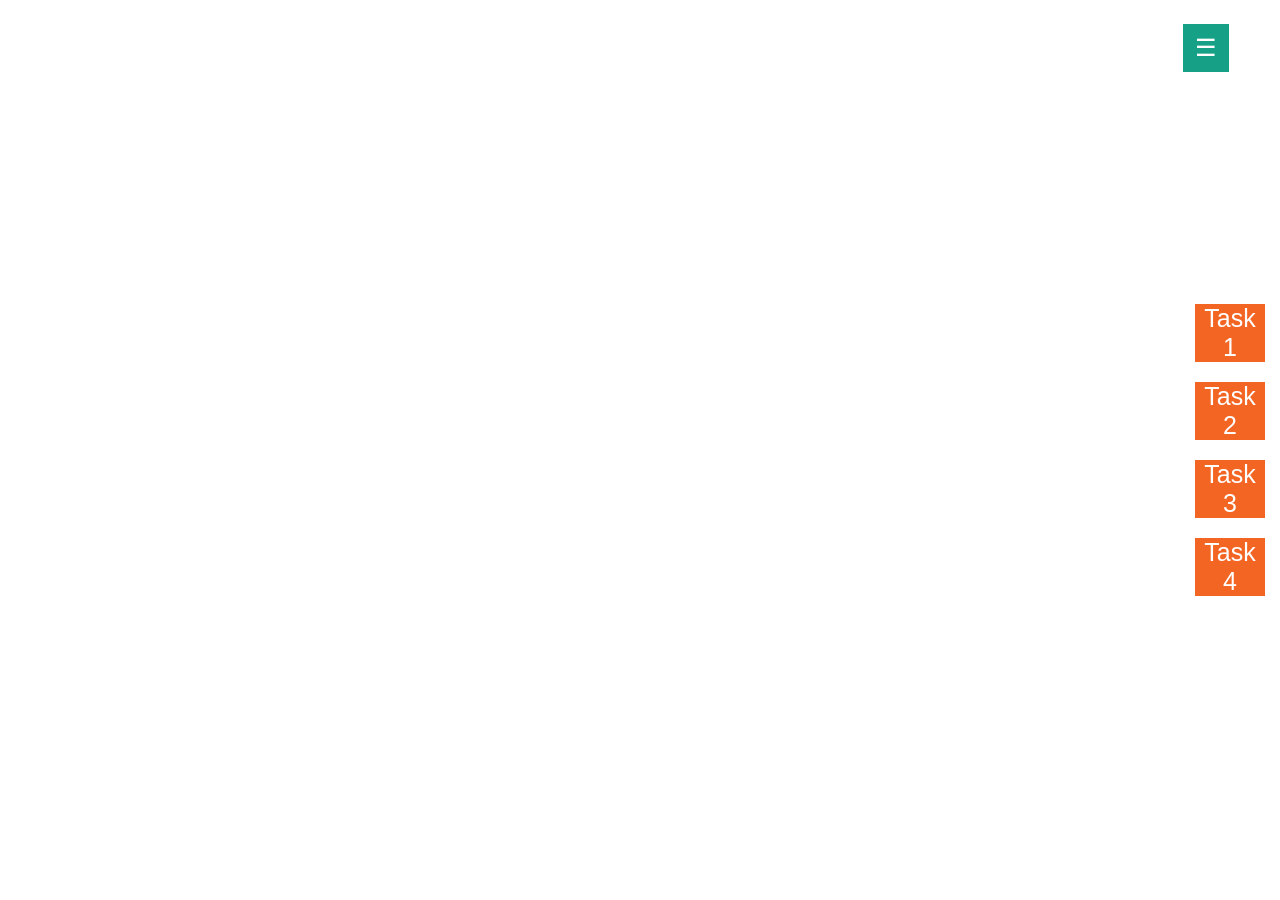
==== task1.html @ b971038e "task1 design task1 design" ====
<!DOCTYPE html>
<head>
    <meta charset="UTF-8">
    <meta name="viewport" content="width=device-width, initial-scale=1.0">
    <meta http-equiv="X-UA-Compatible" content="ie=edge">
    <title>Game</title>
    <link href="https://fonts.googleapis.com/css2?family=PT+Sans+Narrow:wght@400;700&display=swap" rel="stylesheet">
    <link rel="stylesheet" type="text/css" href="css/styles.css">
</head>
<body>
<input type="checkbox" id="nav-toggle" hidden>
<nav class="nav">
    <!--
Метка с именем `id` чекбокса в `for` атрибуте
Символ Unicode 'TRIGRAM FOR HEAVEN' (U+2630)
Пустой атрибут `onclick` используем для исправления бага в iOS < 6.0
См: http://timpietrusky.com/advanced-checkbox-hack
-->
    <label for="nav-toggle" class="nav-toggle" onclick></label>
    <!--
Здесь размещаете любую разметку,
если это меню, то скорее всего неупорядоченный список <ul>
-->
    <ul>
        <li>Головне меню</li>
        <li>Слова</li>
        <li>Завдання 1</li>
        <li>Завдання 2</li>
        <li>Завдання 3</li>
    </ul>
</nav>
<div class="buttonBlock">
    <button id="task1" class="btn">Task 1</button>
    <button id="task2" class="btn">Task 2</button>
    <button id="task3" class="btn">Task 3</button>
    <button id="task4" class="btn">Task 4</button>
</div>

<div id="container">
   <!--task1-->
   <!-- <img class="task1__img" src="img/1.jpg">
    <div class="task1__word">слово</div>
    <div class="task1__translation">переклад</div>-->


    <!---task2-->
     <!--<div class="task2__word">слово</div>

    <input type="radio" id="radio0" name="radio">
    <label class="task2__label" for="radio0"><img src="img/1.jpg" class="task2__img"></label>
    <input type="radio" id="radio1" name="radio">
    <label class="task2__label" for="radio1"><img src="img/2.jpg" class="task2__img"></label>
    <input type="radio" id="radio2" name="radio">
    <label class="task2__label" for="radio2"><img src="img/5.jpg" class="task2__img"></label>
    <input type="radio" id="radio3" name="radio">
    <label class="task2__label" for="radio3"><img src="img/4.jpg" class="task2__img"></label>
    <input type="radio" id="radio4" name="radio">
    <label class="task2__label" for="radio4"><img src="img/6.jpg" class="task2__img"></label>
    <input type="radio" id="radio5" name="radio">
    <label class="task2__label" for="radio5"><img src="img/3.jpg" class="task2__img"></label>
    <button class="btn btn--verify">Перевірити</button>-->


    <!---task3-->
    <!--<div class="task3__img"><img src="img/1.jpg" class="task2__img"></div>

   <input type="radio" id="radio0" name="radio">
   <label class="task3__label" for="radio0">слово1</label>
   <input type="radio" id="radio1" name="radio">
   <label class="task3__label" for="radio1">слово2</label>
   <input type="radio" id="radio2" name="radio">
   <label class="task3__label" for="radio2">слово3</label>
   <input type="radio" id="radio3" name="radio">
   <label class="task3__label" for="radio3">слово4</label>
   <input type="radio" id="radio4" name="radio">
   <label class="task3__label" for="radio4">слово5</label>
   <input type="radio" id="radio5" name="radio">
   <label class="task3__label" for="radio5">слово6</label>
   <button class="btn btn--verify">Перевірити</button>-->


    <!---task3-->
    <!--<div class="task4__img"><img src="img/1.jpg" class="task2__img"></div>
    <div class="task4__word">слово</div>
    <div class="task4__letters">
        <input type="radio" id="radio0" name="radio">
        <label class="task4__label" for="radio0">с</label>
        <input type="radio" id="radio1" name="radio">
        <label class="task4__label" for="radio1">л</label>
        <input type="radio" id="radio2" name="radio">
        <label class="task4__label" for="radio2">о</label>
        <input type="radio" id="radio3" name="radio">
        <label class="task4__label" for="radio3">в</label>
        <input type="radio" id="radio4" name="radio">
        <label class="task4__label" for="radio4">о</label>
        <input type="radio" id="radio5" name="radio">
        <label class="task4__label" for="radio5">с</label>
    </div>

    <button class="btn btn--verify">Перевірити</button>-->
</div>
<div id="message"></div>
<script src="js/data.js"></script>
<script src="js/main.js"></script>
<script src="js/task1.js"></script>
</body>
</html>
---- css/styles.css ----
*, *::after, *::before {margin: 0; padding: 0;box-sizing: inherit; outline: 0;}

html, body, #container  {width: 100%; height: 100%; min-height: 100%; }
html        {font-size: 62.5%;}
body        {background: #fff; box-sizing: border-box;font: 2rem/2.4rem 'Open Sans', sans-serif;color:#023048;}
img         {display: block; width: auto; height: 100%; margin:  0 auto}
ul          {list-style-type: none}
label img   {height: 100%; width: auto}


#container      {margin: 0 auto; padding: 5%; display: flex;align-items: center;justify-content: center; text-align: center; position: relative; max-width: 800px; flex-wrap: wrap; font-size: 8rem; line-height: 10rem;}
.buttonBlock    {position: absolute; z-index: 100; right: 0;  top: 50%; transform: translateY(-50%);width: 100px; padding: 5px }
.btn            {cursor: pointer; border: none; margin: 10px; font-size: 2.5rem; background: #f36523; color: #fff}
.btn:hover, .btn--active  {color: #fff}
.top            {z-index: 999;}
#message        {background: #566371; color: #fff; padding: 20px; width: 300px; min-height: 150px; position: absolute; display: none; right: 0; top: 0; transform: translate(-50%);}
.btn--verify    {width: 90%; height: 12%; margin: 1% auto 2% auto}


/*#container div  {width: 100%; border-radius: 10px; }*/
.task1          {width: 100%; height: 100%; overflow: hidden; background: #fff; position: absolute; left: 0; top: 0;}
.task1__img     {position: absolute; height: 60%; width: auto;  top: 2.5%; left: 50%; transform: translateX(-50%);}
.task1__word    {position: absolute; left: 0; top: 60%; width: 100%; font-weight: bold; text-align: center;}
.task1__word__translation   {position: absolute; left: 0; top: 5.5rem; width: 100%; font-size: 3.5rem; font-weight: normal;}


.task2__word    {width: 100%; height: 15%; margin: 3% 0 1% 0; }
.task2__label   {height: 30%; margin: 1%; opacity: 0.5; border: 3px solid #555; border-radius: 10px}
label           {display: block; cursor: pointer;}
input[type="radio"]{display: none}
#container input[type="radio"]:checked + label {opacity: 1}



.task3__img, .task4__img     {height: 40%}
.task3__label, .task4__label   {font-size: 3rem; border: 3px solid #fbaf1b; min-width: 25%; opacity: 0.5; height: 17%; margin: 1%; border-radius: 10px}



.task4__label    {opacity: 1; min-width: 40px}
.task4__letters     {display: flex; flex-wrap: nowrap; justify-content: center}


    /*-------------------------------TASK 1------------------------------------------------*/
#container ul   {position: relative; width: 100%; height: 100%; }
#container ul li{position: absolute; display: block; left: 0; top: 0; width: 100%; height: 100%; z-index: 1; background-color: ghostwhite;}
#container ul li img{width: 100%; max-width: 400px}
#container ul .top    {z-index: 10;}



/*------------------------------------------------   NAV   ---------------------------------------*/
.nav {width: 100%; height: 100%; position: fixed; top: 0; bottom: 0; margin: 0; right: -100%;padding: 0 10%;z-index: 99;
    -webkit-transition: right 0.3s; -moz-transition: right 0.3s; transition: right 0.3s; background: #16a085;}
.nav-toggle {position: absolute; right: 104%; top: 1em; padding: 0.5em; background: inherit; color: #fff;
             cursor: pointer; font-size: 1.2em; line-height: 1; z-index: 2001;
    -webkit-transition: color .25s ease-in-out; -moz-transition: color .25s ease-in-out;
    transition: color .25s ease-in-out;}
.nav-toggle:after {content: '\2630'; text-decoration: none;}
[id='nav-toggle'] {position: absolute; display: none;}
[id='nav-toggle']:checked ~ .nav > .nav-toggle {left: auto; right: 4%; top: 1.8rem; font-size: 2.8rem;}
[id='nav-toggle']:checked ~ .nav {right: 0; box-shadow:-4px 0px 20px 0px rgba(0,0,0, 0.5);overflow-y: auto;
    -moz-box-shadow:-4px 0px 20px 0px rgba(0,0,0, 0.5);  -webkit-box-shadow:-4px 0px 20px 0px rgba(0,0,0, 0.5);}
[id='nav-toggle']:checked ~ .nav > .nav-toggle:after {content: '\2715';}
/** * профиксим баг в Android <= 4.1.2 * см: http://timpietrusky.com/advanced-checkbox-hack */
body { -webkit-animation: bugfix infinite 1s;}
@-webkit-keyframes bugfix {to {padding: 0;}}
.nav > ul {display: block; margin: 80px 0 0 0; padding: 0; list-style: none;}
.nav > ul > li {line-height: 2.5; opacity: 0; -webkit-transform: translateX(50%); -moz-transform: translateX(50%);
    -ms-transform: translateX(50%); transform: translateX(50%); -webkit-transition: opacity .5s .1s,
-webkit-transform .5s .1s; -moz-transition: opacity .5s .1s, -moz-transform .5s .1s;  -ms-transition: opacity .5s .1s,
-ms-transform .5s .1s; transition: opacity .5s .1s, transform .5s .1s;}
[id='nav-toggle']:checked ~ .nav > ul > li { opacity: 1; -webkit-transform: translateX(0);-moz-transform: translateX(0);
    -ms-transform: translateX(0); transform: translateX(0);}
.nav > ul > li:nth-child(2) {-webkit-transition: opacity .5s .2s, -webkit-transform .5s .2s;
                            transition: opacity .5s .2s, transform .5s .2s;}
.nav > ul > li:nth-child(3) {-webkit-transition: opacity .5s .3s, -webkit-transform .5s .3s;
                            transition: opacity .5s .3s, transform .5s .3s;}
.nav > ul > li:nth-child(4) {-webkit-transition: opacity .5s .4s, -webkit-transform .5s .4s;
                            transition: opacity .5s .4s, transform .5s .4s;}
.nav > ul > li:nth-child(5) {-webkit-transition: opacity .5s .5s, -webkit-transform .5s .5s;
                            transition: opacity .5s .5s, transform .5s .5s;}
.nav > ul > li              {cursor: pointer; display: inline-block; position: relative; padding: 0; color: #dadada;
                            width: 100%; -webkit-transition: color .5s ease, padding .5s ease;
                            -moz-transition: color .5s ease, padding .5s ease;
                            transition: color .5s ease, padding .5s ease; font-size: 3.5rem}
.nav > ul > li:hover, .nav > ul > li:focus        {color: white; padding-left: 15px;}
.nav > ul > li:before       {content: ''; display: block; position: absolute; right: 0; bottom: 0; height: 1px;
                            width: 100%; -webkit-transition: width 0s ease; transition: width 0s ease;}
.nav > ul > li:after        {content: ''; display: block; position: absolute; left: 0; bottom: 0; height: 1px;
                            width: 100%; background: #3bc1a0; -webkit-transition: width .5s ease;
                            transition: width .5s ease;}
.nav > ul > li:hover:before {width: 0; background: #3bc1a0; -webkit-transition: width .5s ease;
                            transition: width 1s ease;}
.nav > ul > li:hover:after  {width: 0; background: transparent; -webkit-transition: width 0s ease;
                            transition: width 0.5s ease;}


.melt-enter-active { animation: 2s melt-enter; }
.melt-leave-active { animation: 2s melt-leave; }

@keyframes melt-enter {
    0% {
        clip-path: path('M0 -0.12C8.33 -8.46 16.67 -12.62 25 -12.62C37.5 -12.62 35.91 0.15 50 -0.12C64.09 -0.4 62.5 -34.5 75 -34.5C87.5 -34.5 87.17 -4.45 100 -0.12C112.83 4.2 112.71 -17.95 125 -18.28C137.29 -18.62 137.76 1.54 150.48 -0.12C163.19 -1.79 162.16 -25.12 174.54 -25.12C182.79 -25.12 191.28 -16.79 200 -0.12L200 -34.37L0 -34.37L0 -0.12Z');
    }
    100% {
        clip-path: path('M0 199.88C8.33 270.71 16.67 306.13 25 306.13C37.5 306.13 35.91 231.4 50 231.13C64.09 230.85 62.5 284.25 75 284.25C87.5 284.25 87.17 208.05 100 212.38C112.83 216.7 112.71 300.8 125 300.47C137.29 300.13 137.76 239.04 150.48 237.38C163.19 235.71 162.16 293.63 174.54 293.63C182.79 293.63 191.28 262.38 200 199.88L200 0.13L0 0.13L0 199.88Z');
    }
}

@keyframes melt-leave {
    0% {
        clip-path: path('M0 0C8.33 -8.33 16.67 -12.5 25 -12.5C37.5 -12.5 36.57 -0.27 50 0C63.43 0.27 62.5 -34.37 75 -34.37C87.5 -34.37 87.5 -4.01 100 0C112.5 4.01 112.38 -18.34 125 -18.34C137.62 -18.34 138.09 1.66 150.48 0C162.86 -1.66 162.16 -25 174.54 -25C182.79 -25 191.28 -16.67 200 0L200 200L0 200L0 0Z');
    }
    100% {
        clip-path: path('M0 200C8.33 270.83 16.67 306.25 25 306.25C37.5 306.25 36.57 230.98 50 231.25C63.43 231.52 62.5 284.38 75 284.38C87.5 284.38 87.5 208.49 100 212.5C112.5 216.51 112.38 300.41 125 300.41C137.62 300.41 138.09 239.16 150.48 237.5C162.86 235.84 162.16 293.75 174.54 293.75C182.79 293.75 191.28 262.5 200 200L200 200L0 200L0 200Z');
    }
}
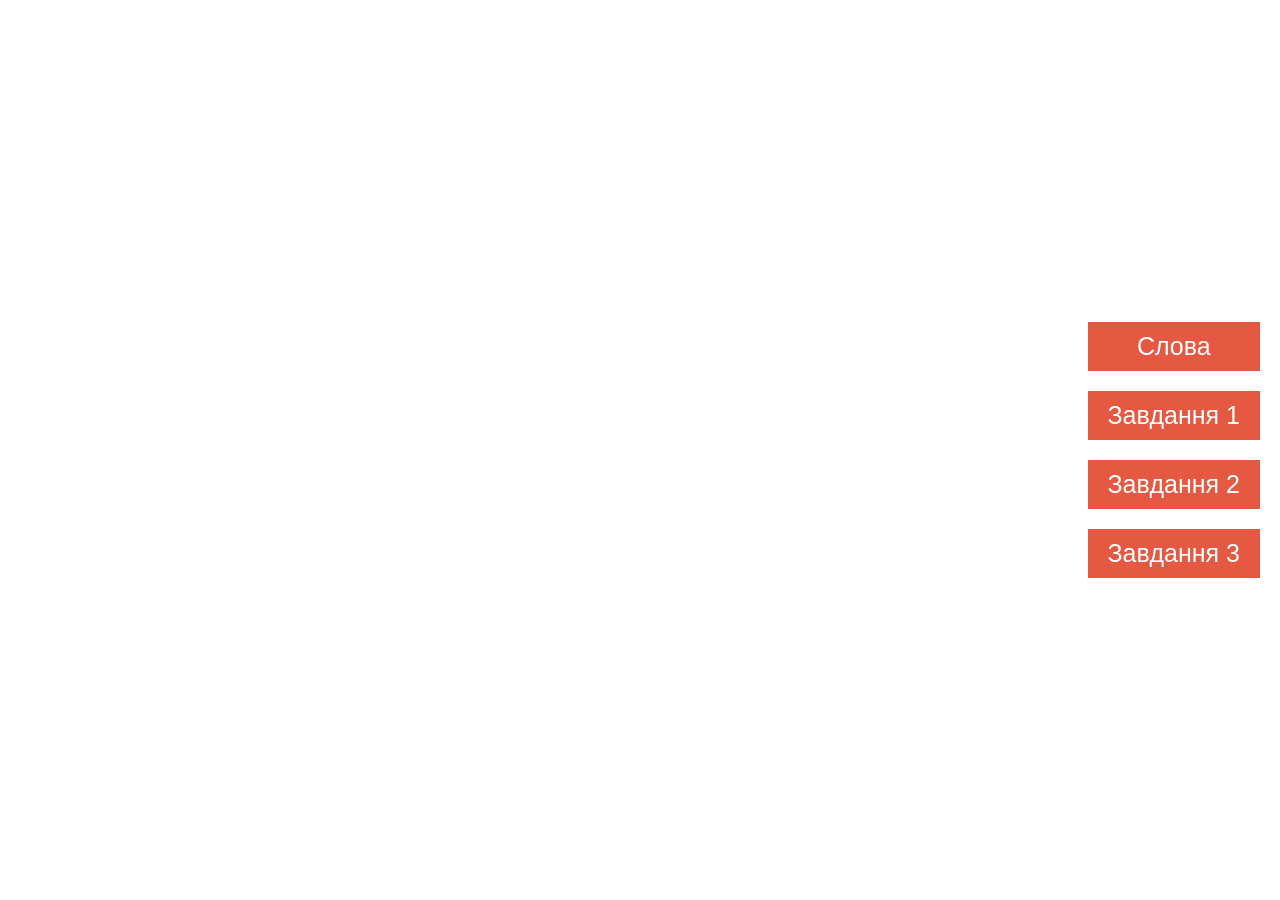
==== commit aef4fb85: "all tasks together 1, 2 works all tasks together 1, 2 works" ====
--- a/task1.html
+++ b/task1.html
@@ -10,98 +10,22 @@
 <body>
 <input type="checkbox" id="nav-toggle" hidden>
 <nav class="nav">
-    <!--
-Метка с именем `id` чекбокса в `for` атрибуте
-Символ Unicode 'TRIGRAM FOR HEAVEN' (U+2630)
-Пустой атрибут `onclick` используем для исправления бага в iOS < 6.0
-См: http://timpietrusky.com/advanced-checkbox-hack
--->
     <label for="nav-toggle" class="nav-toggle" onclick></label>
-    <!--
-Здесь размещаете любую разметку,
-если это меню, то скорее всего неупорядоченный список <ul>
--->
-    <ul>
-        <li>Головне меню</li>
-        <li>Слова</li>
-        <li>Завдання 1</li>
-        <li>Завдання 2</li>
-        <li>Завдання 3</li>
+    <ul class="buttonBlock">
+        <!-- <li id="btn&#45;&#45;task1" class="btn">Головне меню</li>-->
+        <li><button id="btn--task1" class="btn">Слова</button></li>
+        <li><button id="btn--task2" class="btn">Завдання 1</button></li>
+        <li><button id="btn--task3" class="btn">Завдання 2</button></li>
+        <li><button id="btn--task4" class="btn">Завдання 3</button></li>
     </ul>
 </nav>
-<div class="buttonBlock">
-    <button id="task1" class="btn">Task 1</button>
-    <button id="task2" class="btn">Task 2</button>
-    <button id="task3" class="btn">Task 3</button>
-    <button id="task4" class="btn">Task 4</button>
-</div>
-
-<div id="container">
-   <!--task1-->
-   <!-- <img class="task1__img" src="img/1.jpg">
-    <div class="task1__word">слово</div>
-    <div class="task1__translation">переклад</div>-->
-
-
-    <!---task2-->
-     <!--<div class="task2__word">слово</div>
-
-    <input type="radio" id="radio0" name="radio">
-    <label class="task2__label" for="radio0"><img src="img/1.jpg" class="task2__img"></label>
-    <input type="radio" id="radio1" name="radio">
-    <label class="task2__label" for="radio1"><img src="img/2.jpg" class="task2__img"></label>
-    <input type="radio" id="radio2" name="radio">
-    <label class="task2__label" for="radio2"><img src="img/5.jpg" class="task2__img"></label>
-    <input type="radio" id="radio3" name="radio">
-    <label class="task2__label" for="radio3"><img src="img/4.jpg" class="task2__img"></label>
-    <input type="radio" id="radio4" name="radio">
-    <label class="task2__label" for="radio4"><img src="img/6.jpg" class="task2__img"></label>
-    <input type="radio" id="radio5" name="radio">
-    <label class="task2__label" for="radio5"><img src="img/3.jpg" class="task2__img"></label>
-    <button class="btn btn--verify">Перевірити</button>-->
-
-
-    <!---task3-->
-    <!--<div class="task3__img"><img src="img/1.jpg" class="task2__img"></div>
-
-   <input type="radio" id="radio0" name="radio">
-   <label class="task3__label" for="radio0">слово1</label>
-   <input type="radio" id="radio1" name="radio">
-   <label class="task3__label" for="radio1">слово2</label>
-   <input type="radio" id="radio2" name="radio">
-   <label class="task3__label" for="radio2">слово3</label>
-   <input type="radio" id="radio3" name="radio">
-   <label class="task3__label" for="radio3">слово4</label>
-   <input type="radio" id="radio4" name="radio">
-   <label class="task3__label" for="radio4">слово5</label>
-   <input type="radio" id="radio5" name="radio">
-   <label class="task3__label" for="radio5">слово6</label>
-   <button class="btn btn--verify">Перевірити</button>-->
-
-
-    <!---task3-->
-    <!--<div class="task4__img"><img src="img/1.jpg" class="task2__img"></div>
-    <div class="task4__word">слово</div>
-    <div class="task4__letters">
-        <input type="radio" id="radio0" name="radio">
-        <label class="task4__label" for="radio0">с</label>
-        <input type="radio" id="radio1" name="radio">
-        <label class="task4__label" for="radio1">л</label>
-        <input type="radio" id="radio2" name="radio">
-        <label class="task4__label" for="radio2">о</label>
-        <input type="radio" id="radio3" name="radio">
-        <label class="task4__label" for="radio3">в</label>
-        <input type="radio" id="radio4" name="radio">
-        <label class="task4__label" for="radio4">о</label>
-        <input type="radio" id="radio5" name="radio">
-        <label class="task4__label" for="radio5">с</label>
-    </div>
-
-    <button class="btn btn--verify">Перевірити</button>-->
-</div>
 <div id="message"></div>
+<div id="container"></div>
 <script src="js/data.js"></script>
 <script src="js/main.js"></script>
 <script src="js/task1.js"></script>
+<script src="js/task2.js"></script>
+<!--<script src="js/task3.js"></script>
+<script src="js/task4.js"></script>-->
 </body>
 </html>
--- a/css/styles.css
+++ b/css/styles.css
@@ -1,42 +1,49 @@
 *, *::after, *::before {margin: 0; padding: 0;box-sizing: inherit; outline: 0;}
 
-html, body, #container  {width: 100%; height: 100%; min-height: 100%; }
+html, body, #container  {width: 100%; height: 100%; min-height: 100%;}
 html        {font-size: 62.5%;}
-body        {background: #fff; box-sizing: border-box;font: 2rem/2.4rem 'Open Sans', sans-serif;color:#023048;}
+body        {background: #fff; box-sizing: border-box;font: 2rem/2.4rem 'Open Sans', sans-serif;color:#000;}
 img         {display: block; width: auto; height: 100%; margin:  0 auto}
 ul          {list-style-type: none}
-label img   {height: 100%; width: auto}
+label       {display: block; cursor: pointer;}
+label img   {height: 100%; width: auto;}
+input[type="radio"]{display: none}
+#container input[type="radio"]:checked + label {opacity: 1}
 
 
-#container      {margin: 0 auto; padding: 5%; display: flex;align-items: center;justify-content: center; text-align: center; position: relative; max-width: 800px; flex-wrap: wrap; font-size: 8rem; line-height: 10rem;}
-.buttonBlock    {position: absolute; z-index: 100; right: 0;  top: 50%; transform: translateY(-50%);width: 100px; padding: 5px }
-.btn            {cursor: pointer; border: none; margin: 10px; font-size: 2.5rem; background: #f36523; color: #fff}
-.btn:hover, .btn--active  {color: #fff}
-.top            {z-index: 999;}
-#message        {background: #566371; color: #fff; padding: 20px; width: 300px; min-height: 150px; position: absolute; display: none; right: 0; top: 0; transform: translate(-50%);}
-.btn--verify    {width: 90%; height: 12%; margin: 1% auto 2% auto}
+#container      {margin: 0 auto; padding: 5%;text-align: center; position: relative; max-width: 800px; flex-wrap: wrap; font-size: 7rem; line-height: 8rem;}
+.buttonBlock    {position: absolute; z-index: 100; right: 0; top: 50%; transform: translateY(-50%); padding-right: 3rem }
+.buttonBlock .btn     {width: 100%}
+.btn            {cursor: pointer; border: none; padding: 1rem; margin: 1rem; font-size: 2.5rem; background: #e55842; color: #fff}
+.btn:hover, .btn--active  {color: #fff; background: #16a085}
+.top            {display: block !important; z-index: 50;}
+#message        {width: 100%; height: 100%; position: absolute; display: none; right: 0; top: 0; text-align: center; background: #e55842}
+#message img    {max-width: 100%; height: auto; }
+.btn--verify    {width: 90%; height: 5rem; margin: 1.5rem auto 1.5rem auto}
+#container  #task4 .disabled       {display: none; cursor: default; opacity: 0.5;}
 
 
-/*#container div  {width: 100%; border-radius: 10px; }*/
 .task1          {width: 100%; height: 100%; overflow: hidden; background: #fff; position: absolute; left: 0; top: 0;}
 .task1__img     {position: absolute; height: 60%; width: auto;  top: 2.5%; left: 50%; transform: translateX(-50%);}
 .task1__word    {position: absolute; left: 0; top: 60%; width: 100%; font-weight: bold; text-align: center;}
 .task1__word__translation   {position: absolute; left: 0; top: 5.5rem; width: 100%; font-size: 3.5rem; font-weight: normal;}
 
 
-.task2__word    {width: 100%; height: 15%; margin: 3% 0 1% 0; }
-.task2__label   {height: 30%; margin: 1%; opacity: 0.5; border: 3px solid #555; border-radius: 10px}
-label           {display: block; cursor: pointer;}
-input[type="radio"]{display: none}
-#container input[type="radio"]:checked + label {opacity: 1}
+
+.task2          {width: 100%; height: 100%;display: flex; flex-wrap: wrap; align-items: center;justify-content: center;}
+#task2__radioBlock{height: 68%; margin-bottom: 2%; display: flex; flex-wrap: wrap; justify-content: center}
+.task2__word    {width: 100%; height: 7rem; margin: -3% 0 1% 0;}
+.task2__label   {display: block; max-height: 48%; max-width:31%;margin: 1%; opacity: 0.5; border: 2px solid #e55842; overflow: hidden; border-radius: 10px}
+.task2__label img  {width: 100%; height: auto; max-height: 100%;}
 
 
 
+#task3__radioBlock {height: 68%; margin-bottom: 2%; display: flex; flex-wrap: wrap; justify-content: center}
 .task3__img, .task4__img     {height: 40%}
-.task3__label, .task4__label   {font-size: 3rem; border: 3px solid #fbaf1b; min-width: 25%; opacity: 0.5; height: 17%; margin: 1%; border-radius: 10px}
+.task3__label, .task4__label   {font-size: 3rem; line-height: 4rem; border: 3px solid   #e55842; width: 30%; opacity: 0.5; height: 17%; margin: 1%; border-radius: 10px;}
 
 
-
+#task4__userWord   {width: 100%; height: 10rem; border: none; outline: none; font-size: 7rem; line-height: 8rem; text-align: center}
 .task4__label    {opacity: 1; min-width: 40px}
 .task4__letters     {display: flex; flex-wrap: nowrap; justify-content: center}
 
@@ -50,10 +57,12 @@
 
 
 /*------------------------------------------------   NAV   ---------------------------------------*/
+
+@media only screen and (max-width: 1000px) {
 .nav {width: 100%; height: 100%; position: fixed; top: 0; bottom: 0; margin: 0; right: -100%;padding: 0 10%;z-index: 99;
     -webkit-transition: right 0.3s; -moz-transition: right 0.3s; transition: right 0.3s; background: #16a085;}
 .nav-toggle {position: absolute; right: 104%; top: 1em; padding: 0.5em; background: inherit; color: #fff;
-             cursor: pointer; font-size: 1.2em; line-height: 1; z-index: 2001;
+             cursor: pointer; font-size: 1.2em; line-height: 1; z-index:99;
     -webkit-transition: color .25s ease-in-out; -moz-transition: color .25s ease-in-out;
     transition: color .25s ease-in-out;}
 .nav-toggle:after {content: '\2630'; text-decoration: none;}
@@ -65,11 +74,11 @@
 /** * профиксим баг в Android <= 4.1.2 * см: http://timpietrusky.com/advanced-checkbox-hack */
 body { -webkit-animation: bugfix infinite 1s;}
 @-webkit-keyframes bugfix {to {padding: 0;}}
-.nav > ul {display: block; margin: 80px 0 0 0; padding: 0; list-style: none;}
-.nav > ul > li {line-height: 2.5; opacity: 0; -webkit-transform: translateX(50%); -moz-transform: translateX(50%);
+.nav > .buttonBlock {display: block; margin: 0; padding: 0; list-style: none; width: 100%}
+.nav > .buttonBlock > li {line-height: 2.5; opacity: 0; -webkit-transform: translateX(50%); -moz-transform: translateX(50%);
     -ms-transform: translateX(50%); transform: translateX(50%); -webkit-transition: opacity .5s .1s,
 -webkit-transform .5s .1s; -moz-transition: opacity .5s .1s, -moz-transform .5s .1s;  -ms-transition: opacity .5s .1s,
--ms-transform .5s .1s; transition: opacity .5s .1s, transform .5s .1s;}
+-ms-transform .5s .1s; transition: opacity .5s .1s, transform .5s .1s; width: 90%; padding: 0 1rem 0 1rem; margin: 0 5% 0 5%}
 [id='nav-toggle']:checked ~ .nav > ul > li { opacity: 1; -webkit-transform: translateX(0);-moz-transform: translateX(0);
     -ms-transform: translateX(0); transform: translateX(0);}
 .nav > ul > li:nth-child(2) {-webkit-transition: opacity .5s .2s, -webkit-transform .5s .2s;
@@ -94,25 +103,6 @@
                             transition: width 1s ease;}
 .nav > ul > li:hover:after  {width: 0; background: transparent; -webkit-transition: width 0s ease;
                             transition: width 0.5s ease;}
+.buttonBlock .btn            {position: static; margin: 0;  background: none; font-size: 3.5rem }}
 
 
-.melt-enter-active { animation: 2s melt-enter; }
-.melt-leave-active { animation: 2s melt-leave; }
-
-@keyframes melt-enter {
-    0% {
-        clip-path: path('M0 -0.12C8.33 -8.46 16.67 -12.62 25 -12.62C37.5 -12.62 35.91 0.15 50 -0.12C64.09 -0.4 62.5 -34.5 75 -34.5C87.5 -34.5 87.17 -4.45 100 -0.12C112.83 4.2 112.71 -17.95 125 -18.28C137.29 -18.62 137.76 1.54 150.48 -0.12C163.19 -1.79 162.16 -25.12 174.54 -25.12C182.79 -25.12 191.28 -16.79 200 -0.12L200 -34.37L0 -34.37L0 -0.12Z');
-    }
-    100% {
-        clip-path: path('M0 199.88C8.33 270.71 16.67 306.13 25 306.13C37.5 306.13 35.91 231.4 50 231.13C64.09 230.85 62.5 284.25 75 284.25C87.5 284.25 87.17 208.05 100 212.38C112.83 216.7 112.71 300.8 125 300.47C137.29 300.13 137.76 239.04 150.48 237.38C163.19 235.71 162.16 293.63 174.54 293.63C182.79 293.63 191.28 262.38 200 199.88L200 0.13L0 0.13L0 199.88Z');
-    }
-}
-
-@keyframes melt-leave {
-    0% {
-        clip-path: path('M0 0C8.33 -8.33 16.67 -12.5 25 -12.5C37.5 -12.5 36.57 -0.27 50 0C63.43 0.27 62.5 -34.37 75 -34.37C87.5 -34.37 87.5 -4.01 100 0C112.5 4.01 112.38 -18.34 125 -18.34C137.62 -18.34 138.09 1.66 150.48 0C162.86 -1.66 162.16 -25 174.54 -25C182.79 -25 191.28 -16.67 200 0L200 200L0 200L0 0Z');
-    }
-    100% {
-        clip-path: path('M0 200C8.33 270.83 16.67 306.25 25 306.25C37.5 306.25 36.57 230.98 50 231.25C63.43 231.52 62.5 284.38 75 284.38C87.5 284.38 87.5 208.49 100 212.5C112.5 216.51 112.38 300.41 125 300.41C137.62 300.41 138.09 239.16 150.48 237.5C162.86 235.84 162.16 293.75 174.54 293.75C182.79 293.75 191.28 262.5 200 200L200 200L0 200L0 200Z');
-    }
-}
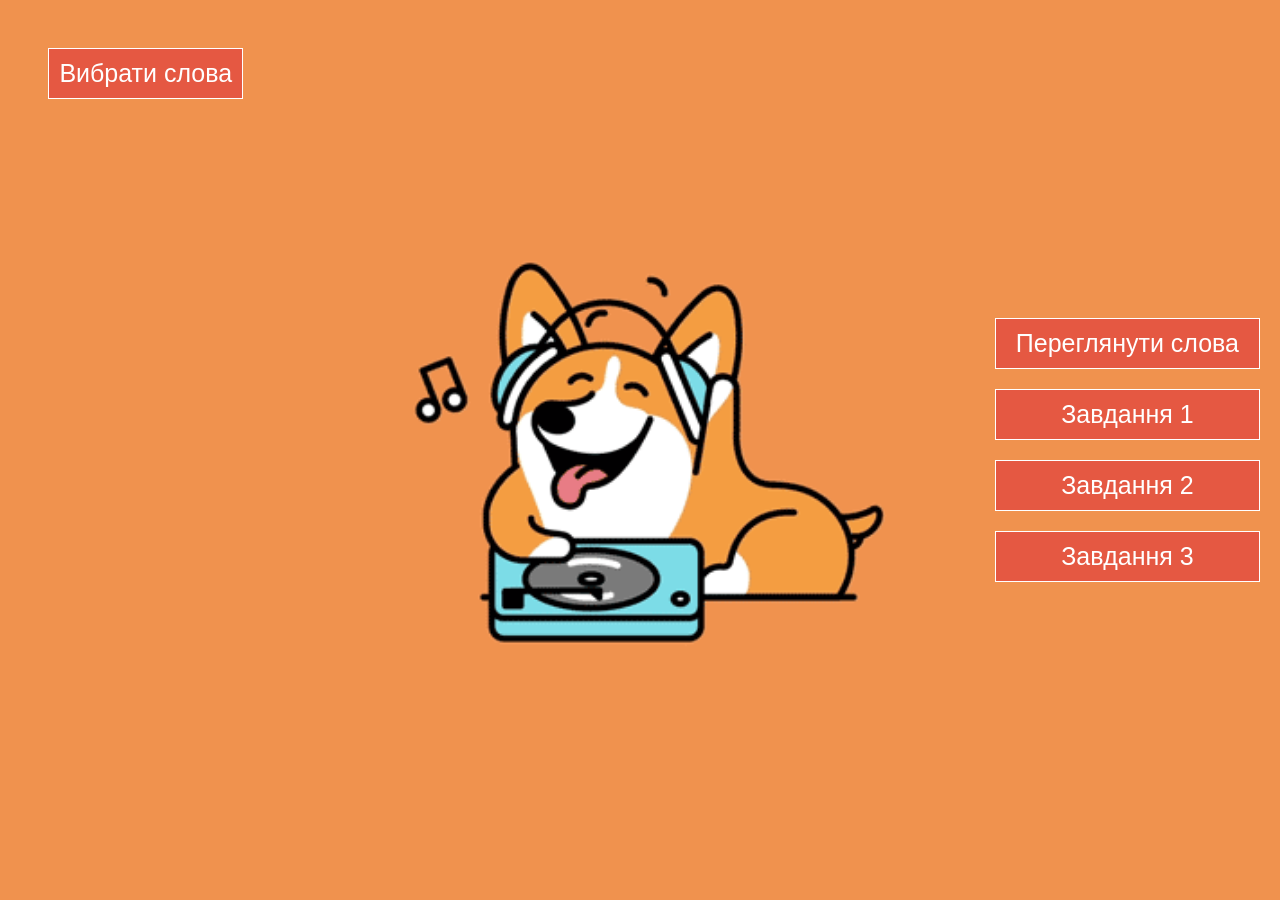
==== commit 01536d4c: "+1message +1message" ====
--- a/task1.html
+++ b/task1.html
@@ -12,8 +12,7 @@
 <nav class="nav">
     <label for="nav-toggle" class="nav-toggle" onclick></label>
     <ul class="buttonBlock">
-        <!-- <li id="btn&#45;&#45;task1" class="btn">Головне меню</li>-->
-        <li><button id="btn--task1" class="btn">Слова</button></li>
+        <li><button id="btn--task1" class="btn">Переглянути слова</button></li>
         <li><button id="btn--task2" class="btn">Завдання 1</button></li>
         <li><button id="btn--task3" class="btn">Завдання 2</button></li>
         <li><button id="btn--task4" class="btn">Завдання 3</button></li>
@@ -25,7 +24,7 @@
 <script src="js/main.js"></script>
 <script src="js/task1.js"></script>
 <script src="js/task2.js"></script>
-<!--<script src="js/task3.js"></script>
-<script src="js/task4.js"></script>-->
+<script src="js/task3.js"></script>
+<script src="js/task4.js"></script>
 </body>
 </html>
--- a/css/styles.css
+++ b/css/styles.css
@@ -8,19 +8,28 @@
 label       {display: block; cursor: pointer;}
 label img   {height: 100%; width: auto;}
 input[type="radio"]{display: none}
-#container input[type="radio"]:checked + label {opacity: 1}
+#container input[type="radio"]:checked + label {opacity: 1; border: 3px solid #e55842;}
 
 
 #container      {margin: 0 auto; padding: 5%;text-align: center; position: relative; max-width: 800px; flex-wrap: wrap; font-size: 7rem; line-height: 8rem;}
 .buttonBlock    {position: absolute; z-index: 100; right: 0; top: 50%; transform: translateY(-50%); padding-right: 3rem }
 .buttonBlock .btn     {width: 100%}
-.btn            {cursor: pointer; border: none; padding: 1rem; margin: 1rem; font-size: 2.5rem; background: #e55842; color: #fff}
-.btn:hover, .btn--active  {color: #fff; background: #16a085}
-.top            {display: block !important; z-index: 50;}
-#message        {width: 100%; height: 100%; position: absolute; display: none; right: 0; top: 0; text-align: center; background: #e55842}
+.btn            {cursor: pointer; border: 1px solid #fff; padding: 1rem; margin: 1rem; font-size: 2.5rem; background: #e55842; color: #fff}
+.btn:hover, .btn--active  {color: #fff; background: #16a085; -webkit-transition: background-color .5s ease; transition: background-color .5s ease;}
+.top            {display: block !important; z-index: 50 !important;}
+#message        {width: 100%; height: 100%; padding: 3%; color: #fff; display: none; z-index: -1; line-height: 4.2rem;
+                 font-size: 4rem; position: absolute; right: 0; top: 0;
+                 background: #e55842  url('../img/emotion/glad.gif') no-repeat 50% 50%; background-size: cover;}
+#message div    {position: absolute; bottom: 2rem; width: 90%; left: 5%; text-align: center}
 #message img    {max-width: 100%; height: auto; }
 .btn--verify    {width: 90%; height: 5rem; margin: 1.5rem auto 1.5rem auto}
 #container  #task4 .disabled       {display: none; cursor: default; opacity: 0.5;}
+.task2__label, .task3__label, .task4__label {display: block; width:31%; max-height: 48%; ;margin: 1%; opacity: 0.5;
+                overflow: hidden; border: 3px solid #ccc; border-radius: 10px}
+.task2__label:hover, .task3__label:hover, .task4__label:hover   { transition: .5s; -webkit-transform: scale(1.08);
+                -ms-ransform: scale(1.08); transform: scale(1.08);}
+
+
 
 
 .task1          {width: 100%; height: 100%; overflow: hidden; background: #fff; position: absolute; left: 0; top: 0;}
@@ -33,18 +42,17 @@
 .task2          {width: 100%; height: 100%;display: flex; flex-wrap: wrap; align-items: center;justify-content: center;}
 #task2__radioBlock{height: 68%; margin-bottom: 2%; display: flex; flex-wrap: wrap; justify-content: center}
 .task2__word    {width: 100%; height: 7rem; margin: -3% 0 1% 0;}
-.task2__label   {display: block; max-height: 48%; max-width:31%;margin: 1%; opacity: 0.5; border: 2px solid #e55842; overflow: hidden; border-radius: 10px}
-.task2__label img  {width: 100%; height: auto; max-height: 100%;}
+.task2__label img  {width: 100%; height: auto; max-height: 100%; transition: height 0.8s, opacity 1s ease;}
 
 
 
 #task3__radioBlock {height: 68%; margin-bottom: 2%; display: flex; flex-wrap: wrap; justify-content: center}
 .task3__img, .task4__img     {height: 40%}
-.task3__label, .task4__label   {font-size: 3rem; line-height: 4rem; border: 3px solid   #e55842; width: 30%; opacity: 0.5; height: 17%; margin: 1%; border-radius: 10px;}
+.task3__label, .task4__label   {font-size: 3rem; line-height: 4rem; height: 17%; padding: 5px 10px 5px 10px}
 
 
-#task4__userWord   {width: 100%; height: 10rem; border: none; outline: none; font-size: 7rem; line-height: 8rem; text-align: center}
-.task4__label    {opacity: 1; min-width: 40px}
+#task4__userWord    {width: 100%; height: 10rem; border: none; outline: none; font-size: 7rem; line-height: 8rem; text-align: center}
+.task4__label       {opacity: 1; min-width: 40px}
 .task4__letters     {display: flex; flex-wrap: nowrap; justify-content: center}
 
 
@@ -58,7 +66,7 @@
 
 /*------------------------------------------------   NAV   ---------------------------------------*/
 
-@media only screen and (max-width: 1000px) {
+@media only screen and (max-width: 1000px) {.btn{border: none}
 .nav {width: 100%; height: 100%; position: fixed; top: 0; bottom: 0; margin: 0; right: -100%;padding: 0 10%;z-index: 99;
     -webkit-transition: right 0.3s; -moz-transition: right 0.3s; transition: right 0.3s; background: #16a085;}
 .nav-toggle {position: absolute; right: 104%; top: 1em; padding: 0.5em; background: inherit; color: #fff;
@@ -106,3 +114,43 @@
 .buttonBlock .btn            {position: static; margin: 0;  background: none; font-size: 3.5rem }}
 
 
+.circle {
+    -webkit-animation: open 4s infinite;
+    animation: open 4s infinite;
+}
+
+@-webkit-keyframes open {
+    0% {
+        border-radius: 100%;
+        -webkit-transform: scale(0.5, 0.5);
+        transform: scale(0.5, 0.5)
+    }
+    20% {
+        border-radius: 0;
+        -webkit-transform: scale(1.0, 1.0);
+        transform: scale(1.0, 1.0);
+    }
+    100% {
+        -webkit-transform: scale(1.0, 1.0);
+        transform: scale(1.0, 1.0);
+    }
+
+}
+
+@keyframes open {
+    0% {
+        border-radius: 100%;
+        -webkit-transform: scale(0.5, 0.5);
+        transform: scale(0.5, 0.5)
+    }
+    10% {
+        border-radius: 0;
+        -webkit-transform: scale(1.0, 1.0);
+        transform: scale(1.0, 1.0);
+    }
+    100% {
+        -webkit-transform: scale(1.0, 1.0);
+        transform: scale(1.0, 1.0);
+    }
+
+}
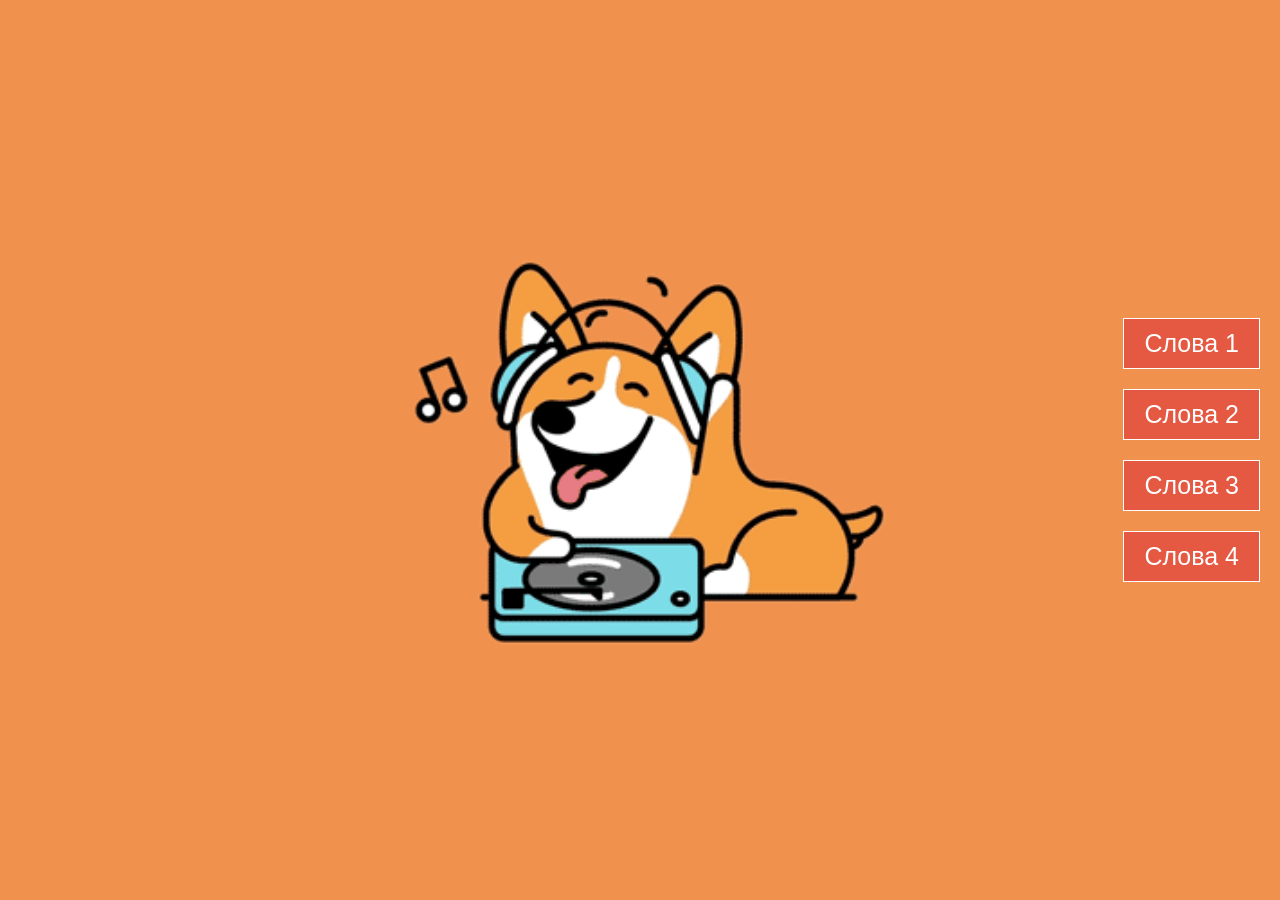
==== commit 99595a09: "wordlist choise wordlist choise" ====
--- a/task1.html
+++ b/task1.html
@@ -8,10 +8,22 @@
     <link rel="stylesheet" type="text/css" href="css/styles.css">
 </head>
 <body>
+<input type="checkbox" id="wordlist-toggle" hidden>
+<nav class="nav">
+    <label for="wordlist-toggle" class="wordlist-toggle" onclick></label>
+    <ul class="buttonBlock">
+        <li><button id="btn--wordlist1" class="btn">Cлова 1</button></li>
+        <li><button id="btn--wordlist2" class="btn">Cлова 2</button></li>
+        <li><button id="btn--wordlist3" class="btn">Cлова 3</button></li>
+        <li><button id="btn--wordlist4" class="btn">Cлова 4</button></li>
+    </ul>
+</nav>
+
 <input type="checkbox" id="nav-toggle" hidden>
-<nav class="nav">
+<nav id="taskButBlock" class="nav hide">
     <label for="nav-toggle" class="nav-toggle" onclick></label>
     <ul class="buttonBlock">
+        <li><button class="btn">Головна</button></li>
         <li><button id="btn--task1" class="btn">Переглянути слова</button></li>
         <li><button id="btn--task2" class="btn">Завдання 1</button></li>
         <li><button id="btn--task3" class="btn">Завдання 2</button></li>
--- a/css/styles.css
+++ b/css/styles.css
@@ -9,16 +9,18 @@
 label img   {height: 100%; width: auto;}
 input[type="radio"]{display: none}
 #container input[type="radio"]:checked + label {opacity: 1; border: 3px solid #e55842;}
+.hide       {display: none}
 
 
 #container      {margin: 0 auto; padding: 5%;text-align: center; position: relative; max-width: 800px; flex-wrap: wrap; font-size: 7rem; line-height: 8rem;}
 .buttonBlock    {position: absolute; z-index: 100; right: 0; top: 50%; transform: translateY(-50%); padding-right: 3rem }
 .buttonBlock .btn     {width: 100%}
-.btn            {cursor: pointer; border: 1px solid #fff; padding: 1rem; margin: 1rem; font-size: 2.5rem; background: #e55842; color: #fff}
+.btn            {cursor: pointer; border: 1px solid #fff; padding: 1rem; margin: 1rem; font-size: 2.5rem; background: #e55842; color: #fff; text-align: center}
+.btn--message   {display: block; margin: 0 auto; width: 90%;}
 .btn:hover, .btn--active  {color: #fff; background: #16a085; -webkit-transition: background-color .5s ease; transition: background-color .5s ease;}
 .top            {display: block !important; z-index: 50 !important;}
 #message        {width: 100%; height: 100%; padding: 3%; color: #fff; display: none; z-index: -1; line-height: 4.2rem;
-                 font-size: 4rem; position: absolute; right: 0; top: 0;
+                 font-size: 4rem; position: fixed; right: 0; top: 0;
                  background: #e55842  url('../img/emotion/glad.gif') no-repeat 50% 50%; background-size: cover;}
 #message div    {position: absolute; bottom: 2rem; width: 90%; left: 5%; text-align: center}
 #message img    {max-width: 100%; height: auto; }
@@ -69,16 +71,20 @@
 @media only screen and (max-width: 1000px) {.btn{border: none}
 .nav {width: 100%; height: 100%; position: fixed; top: 0; bottom: 0; margin: 0; right: -100%;padding: 0 10%;z-index: 99;
     -webkit-transition: right 0.3s; -moz-transition: right 0.3s; transition: right 0.3s; background: #16a085;}
-.nav-toggle {position: absolute; right: 104%; top: 1em; padding: 0.5em; background: inherit; color: #fff;
+.nav-toggle, .wordlist-toggle {position: absolute; right: 104%; top: 1em; padding: 0.5em; background: inherit; color: #fff;
              cursor: pointer; font-size: 1.2em; line-height: 1; z-index:99;
     -webkit-transition: color .25s ease-in-out; -moz-transition: color .25s ease-in-out;
     transition: color .25s ease-in-out;}
 .nav-toggle:after {content: '\2630'; text-decoration: none;}
-[id='nav-toggle'] {position: absolute; display: none;}
-[id='nav-toggle']:checked ~ .nav > .nav-toggle {left: auto; right: 4%; top: 1.8rem; font-size: 2.8rem;}
-[id='nav-toggle']:checked ~ .nav {right: 0; box-shadow:-4px 0px 20px 0px rgba(0,0,0, 0.5);overflow-y: auto;
+.wordlist-toggle    {width: 90%; margin: 0 auto; border: 1px solid #fff; text-align: center; border-radius: 5px;}
+.wordlist-toggle:after {content: 'Вибрати слова'; text-decoration: none;}
+[id='nav-toggle'], [id='wordlist-toggle'] {position: absolute; display: none;}
+[id='nav-toggle']:checked ~ .nav > .nav-toggle, [id='wordlist-toggle']:checked ~ .nav > .wordlist-toggle
+{left: auto; right: 4%; top: 1.8rem; font-size: 2.8rem;}
+[id='nav-toggle']:checked ~ .nav, [id='wordlist-toggle']:checked ~ .nav {right: 0; box-shadow:-4px 0px 20px 0px rgba(0,0,0, 0.5);overflow-y: auto;
     -moz-box-shadow:-4px 0px 20px 0px rgba(0,0,0, 0.5);  -webkit-box-shadow:-4px 0px 20px 0px rgba(0,0,0, 0.5);}
 [id='nav-toggle']:checked ~ .nav > .nav-toggle:after {content: '\2715';}
+[id='wordlist-toggle']:checked ~ .nav > .wordlist-toggle:after {content: '⇒'; text-align: right; width: 60px}
 /** * профиксим баг в Android <= 4.1.2 * см: http://timpietrusky.com/advanced-checkbox-hack */
 body { -webkit-animation: bugfix infinite 1s;}
 @-webkit-keyframes bugfix {to {padding: 0;}}
@@ -87,7 +93,7 @@
     -ms-transform: translateX(50%); transform: translateX(50%); -webkit-transition: opacity .5s .1s,
 -webkit-transform .5s .1s; -moz-transition: opacity .5s .1s, -moz-transform .5s .1s;  -ms-transition: opacity .5s .1s,
 -ms-transform .5s .1s; transition: opacity .5s .1s, transform .5s .1s; width: 90%; padding: 0 1rem 0 1rem; margin: 0 5% 0 5%}
-[id='nav-toggle']:checked ~ .nav > ul > li { opacity: 1; -webkit-transform: translateX(0);-moz-transform: translateX(0);
+[id='nav-toggle']:checked ~ .nav > ul > li, [id='wordlist-toggle']:checked ~ .nav > ul > li { opacity: 1; -webkit-transform: translateX(0);-moz-transform: translateX(0);
     -ms-transform: translateX(0); transform: translateX(0);}
 .nav > ul > li:nth-child(2) {-webkit-transition: opacity .5s .2s, -webkit-transform .5s .2s;
                             transition: opacity .5s .2s, transform .5s .2s;}
@@ -125,7 +131,7 @@
         -webkit-transform: scale(0.5, 0.5);
         transform: scale(0.5, 0.5)
     }
-    20% {
+    30% {
         border-radius: 0;
         -webkit-transform: scale(1.0, 1.0);
         transform: scale(1.0, 1.0);
@@ -143,7 +149,7 @@
         -webkit-transform: scale(0.5, 0.5);
         transform: scale(0.5, 0.5)
     }
-    10% {
+    30% {
         border-radius: 0;
         -webkit-transform: scale(1.0, 1.0);
         transform: scale(1.0, 1.0);
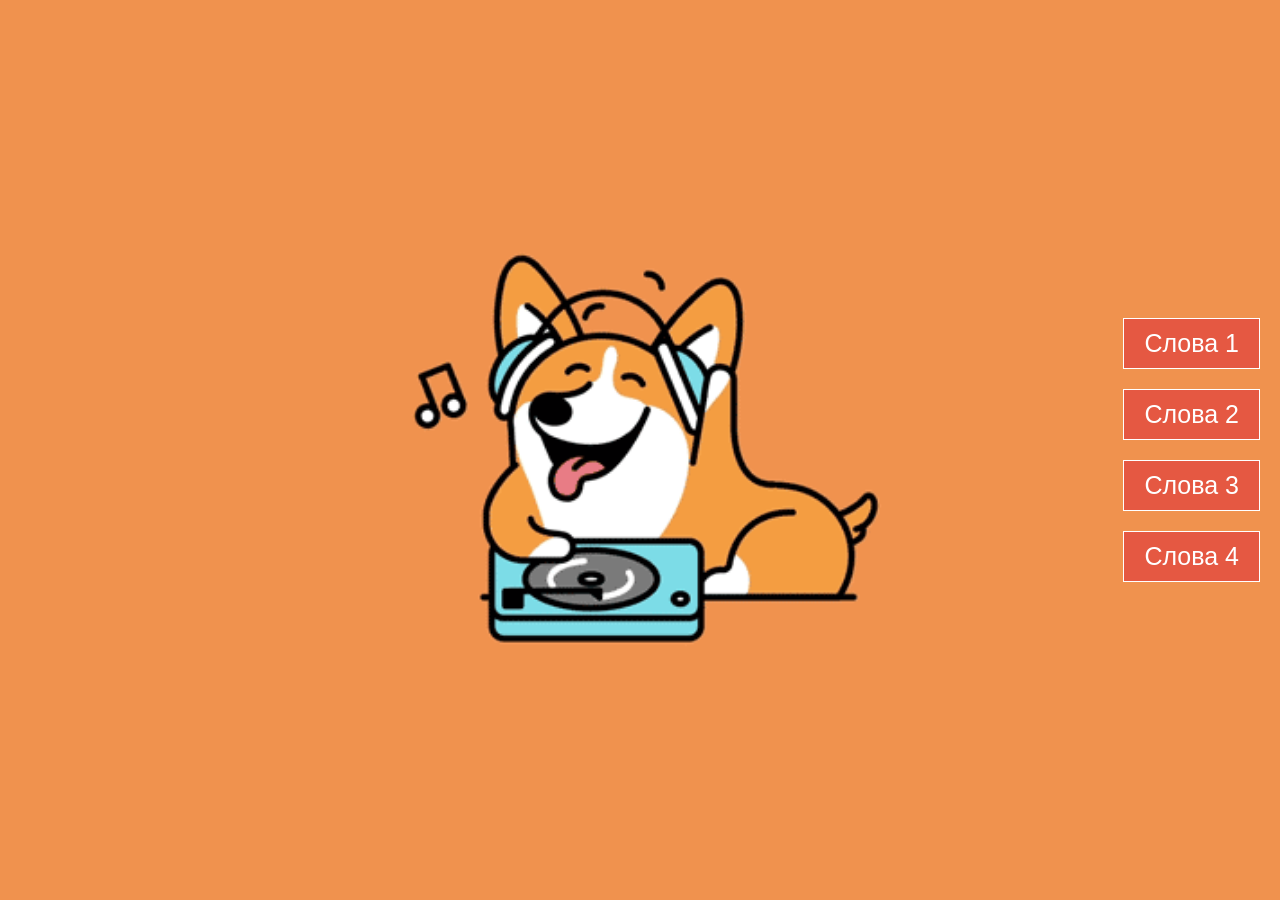
==== commit 2befb065: "wordlist choise wordlist choise" ====
--- a/task1.html
+++ b/task1.html
@@ -9,7 +9,7 @@
 </head>
 <body>
 <input type="checkbox" id="wordlist-toggle" hidden>
-<nav class="nav">
+<nav id="wordlistButBlock" class="nav">
     <label for="wordlist-toggle" class="wordlist-toggle" onclick></label>
     <ul class="buttonBlock">
         <li><button id="btn--wordlist1" class="btn">Cлова 1</button></li>
@@ -23,7 +23,7 @@
 <nav id="taskButBlock" class="nav hide">
     <label for="nav-toggle" class="nav-toggle" onclick></label>
     <ul class="buttonBlock">
-        <li><button class="btn">Головна</button></li>
+        <li><button id="btn--home" class="btn">Головна</button></li>
         <li><button id="btn--task1" class="btn">Переглянути слова</button></li>
         <li><button id="btn--task2" class="btn">Завдання 1</button></li>
         <li><button id="btn--task3" class="btn">Завдання 2</button></li>
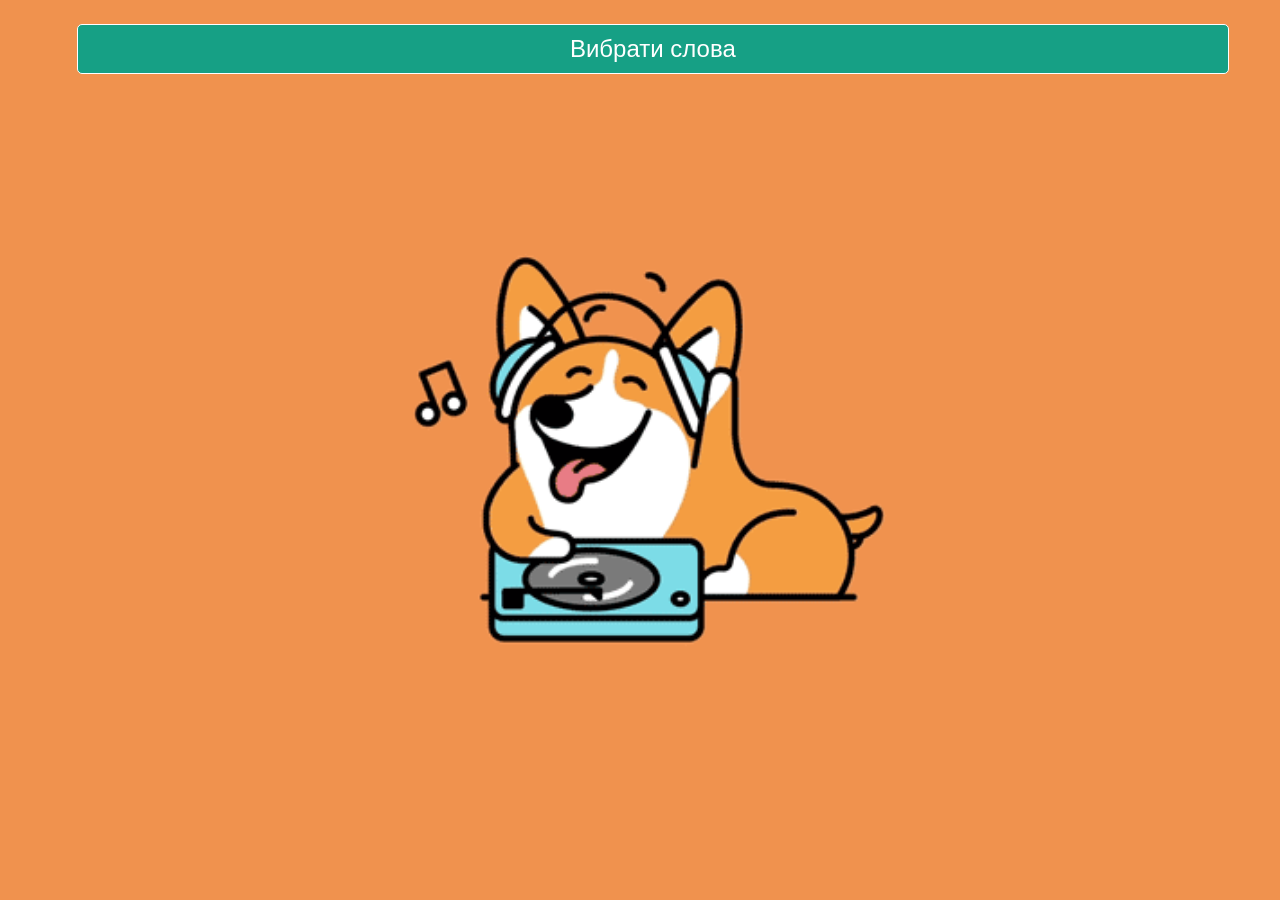
==== commit 4cd74c80: "сss changes сss changes" ====
--- a/task1.html
+++ b/task1.html
@@ -12,10 +12,8 @@
 <nav id="wordlistButBlock" class="nav">
     <label for="wordlist-toggle" class="wordlist-toggle" onclick></label>
     <ul class="buttonBlock">
-        <li><button id="btn--wordlist1" class="btn">Cлова 1</button></li>
-        <li><button id="btn--wordlist2" class="btn">Cлова 2</button></li>
-        <li><button id="btn--wordlist3" class="btn">Cлова 3</button></li>
-        <li><button id="btn--wordlist4" class="btn">Cлова 4</button></li>
+        <li><button id="btn--wordlist1" class="btn">Цифри</button></li>
+        <li><button id="btn--wordlist2" class="btn">Овочі</button></li>
     </ul>
 </nav>
 
@@ -30,8 +28,8 @@
         <li><button id="btn--task4" class="btn">Завдання 3</button></li>
     </ul>
 </nav>
+<div id="container"></div>
 <div id="message"></div>
-<div id="container"></div>
 <script src="js/data.js"></script>
 <script src="js/main.js"></script>
 <script src="js/task1.js"></script>
--- a/css/styles.css
+++ b/css/styles.css
@@ -3,16 +3,16 @@
 html, body, #container  {width: 100%; height: 100%; min-height: 100%;}
 html        {font-size: 62.5%;}
 body        {background: #fff; box-sizing: border-box;font: 2rem/2.4rem 'Open Sans', sans-serif;color:#000;}
-img         {display: block; width: auto; height: 100%; margin:  0 auto}
+img         {display: block; width: 100%; height: auto; margin:  0 auto;}
 ul          {list-style-type: none}
 label       {display: block; cursor: pointer;}
-label img   {height: 100%; width: auto;}
 input[type="radio"]{display: none}
 #container input[type="radio"]:checked + label {opacity: 1; border: 3px solid #e55842;}
 .hide       {display: none}
 
 
-#container      {margin: 0 auto; padding: 5%;text-align: center; position: relative; max-width: 800px; flex-wrap: wrap; font-size: 7rem; line-height: 8rem;}
+#container      {margin: 0 auto; padding: 80px 5% 5%;text-align: center; position: relative; max-width: 800px; flex-wrap: wrap; font-size: 7rem; line-height: 8rem;
+                overflow-x: hidden}
 .buttonBlock    {position: absolute; z-index: 100; right: 0; top: 50%; transform: translateY(-50%); padding-right: 3rem }
 .buttonBlock .btn     {width: 100%}
 .btn            {cursor: pointer; border: 1px solid #fff; padding: 1rem; margin: 1rem; font-size: 2.5rem; background: #e55842; color: #fff; text-align: center}
@@ -26,7 +26,7 @@
 #message img    {max-width: 100%; height: auto; }
 .btn--verify    {width: 90%; height: 5rem; margin: 1.5rem auto 1.5rem auto}
 #container  #task4 .disabled       {display: none; cursor: default; opacity: 0.5;}
-.task2__label, .task3__label, .task4__label {display: block; width:31%; max-height: 48%; ;margin: 1%; opacity: 0.5;
+.task2__label, .task3__label, .task4__label {display: flex; align-items: center; width:31%; max-height: 48%; ;margin: 1%; opacity: 0.6;
                 overflow: hidden; border: 3px solid #ccc; border-radius: 10px}
 .task2__label:hover, .task3__label:hover, .task4__label:hover   { transition: .5s; -webkit-transform: scale(1.08);
                 -ms-ransform: scale(1.08); transform: scale(1.08);}
@@ -35,27 +35,28 @@
 
 
 .task1          {width: 100%; height: 100%; overflow: hidden; background: #fff; position: absolute; left: 0; top: 0;}
-.task1__img     {position: absolute; height: 60%; width: auto;  top: 2.5%; left: 50%; transform: translateX(-50%);}
-.task1__word    {position: absolute; left: 0; top: 60%; width: 100%; font-weight: bold; text-align: center;}
+.task1__img     {position: absolute; max-height: 60%; display: flex; width: 100%; top: 25rem;}
+.task1__img img {width: 100%; height: auto}
+.task1__word    {position: absolute; left: 0; top: 10rem; width: 100%; font-weight: bold; text-align: center;}
 .task1__word__translation   {position: absolute; left: 0; top: 5.5rem; width: 100%; font-size: 3.5rem; font-weight: normal;}
 
 
 
 .task2          {width: 100%; height: 100%;display: flex; flex-wrap: wrap; align-items: center;justify-content: center;}
 #task2__radioBlock{height: 68%; margin-bottom: 2%; display: flex; flex-wrap: wrap; justify-content: center}
-.task2__word    {width: 100%; height: 7rem; margin: -3% 0 1% 0;}
-.task2__label img  {width: 100%; height: auto; max-height: 100%; transition: height 0.8s, opacity 1s ease;}
+.task2__word    {width: 100%; height: 7rem; margin: 0 0 1% 0;}
+.task2__label img  {width: 100%; height: auto; /*max-height: 100%;*/ transition: height 0.8s, opacity 1s ease;}
 
 
 
 #task3__radioBlock {height: 68%; margin-bottom: 2%; display: flex; flex-wrap: wrap; justify-content: center}
-.task3__img, .task4__img     {height: 40%}
-.task3__label, .task4__label   {font-size: 3rem; line-height: 4rem; height: 17%; padding: 5px 10px 5px 10px}
+.task3__img, .task4__img     {height: 260px; width: auto}
+.task3__label, .task4__label   {font-size: 3rem; line-height: 4rem; height: 17%;min-width: 31%; width: auto; padding: 5px 10px 5px 10px}
 
 
 #task4__userWord    {width: 100%; height: 10rem; border: none; outline: none; font-size: 7rem; line-height: 8rem; text-align: center}
 .task4__label       {opacity: 1; min-width: 40px}
-.task4__letters     {display: flex; flex-wrap: nowrap; justify-content: center}
+.task4__letters     {display: flex; flex-wrap: wrap; justify-content: center}
 
 
     /*-------------------------------TASK 1------------------------------------------------*/
@@ -68,7 +69,7 @@
 
 /*------------------------------------------------   NAV   ---------------------------------------*/
 
-@media only screen and (max-width: 1000px) {.btn{border: none}
+.btn{border: none}
 .nav {width: 100%; height: 100%; position: fixed; top: 0; bottom: 0; margin: 0; right: -100%;padding: 0 10%;z-index: 99;
     -webkit-transition: right 0.3s; -moz-transition: right 0.3s; transition: right 0.3s; background: #16a085;}
 .nav-toggle, .wordlist-toggle {position: absolute; right: 104%; top: 1em; padding: 0.5em; background: inherit; color: #fff;
@@ -117,46 +118,27 @@
                             transition: width 1s ease;}
 .nav > ul > li:hover:after  {width: 0; background: transparent; -webkit-transition: width 0s ease;
                             transition: width 0.5s ease;}
-.buttonBlock .btn            {position: static; margin: 0;  background: none; font-size: 3.5rem }}
+.buttonBlock .btn            {position: static; margin: 0;  background: none; font-size: 3.5rem }
+/*--------------------------------    Animation   ----------------------------------------*/
+.circle {-webkit-animation: open 4s infinite; animation: open 4s infinite;}
+@-webkit-keyframes open {
+    0%      {border-radius: 100%; -webkit-transform: scale(0.5, 0.5); transform: scale(0.5, 0.5)}
+    30%     {border-radius: 0; -webkit-transform: scale(1.0, 1.0); transform: scale(1.0, 1.0);}
+    100%    {-webkit-transform: scale(1.0, 1.0); transform: scale(1.0, 1.0);}}
+@keyframes open {
+    0%      {border-radius: 100%; -webkit-transform: scale(0.5, 0.5); transform: scale(0.5, 0.5)}
+    30%     {border-radius: 0; -webkit-transform: scale(1.0, 1.0); transform: scale(1.0, 1.0);}
+    100%    {-webkit-transform: scale(1.0, 1.0); transform: scale(1.0, 1.0);}}
 
+/*@media all and (orientation:portrait) {
+    .task1__word    {top: 2rem;}
+    .task1__img     {top: auto; bottom: 5%}
+}*/
 
-.circle {
-    -webkit-animation: open 4s infinite;
-    animation: open 4s infinite;
-}
-
-@-webkit-keyframes open {
-    0% {
-        border-radius: 100%;
-        -webkit-transform: scale(0.5, 0.5);
-        transform: scale(0.5, 0.5)
-    }
-    30% {
-        border-radius: 0;
-        -webkit-transform: scale(1.0, 1.0);
-        transform: scale(1.0, 1.0);
-    }
-    100% {
-        -webkit-transform: scale(1.0, 1.0);
-        transform: scale(1.0, 1.0);
-    }
+/*
+@media all and (orientation:landscape), all and (max-width: 800px) {
+    .task1__word    {top: 2rem;}
+    .task1__img     {top: auto; bottom: 5%}
 
 }
-
-@keyframes open {
-    0% {
-        border-radius: 100%;
-        -webkit-transform: scale(0.5, 0.5);
-        transform: scale(0.5, 0.5)
-    }
-    30% {
-        border-radius: 0;
-        -webkit-transform: scale(1.0, 1.0);
-        transform: scale(1.0, 1.0);
-    }
-    100% {
-        -webkit-transform: scale(1.0, 1.0);
-        transform: scale(1.0, 1.0);
-    }
-
-}+*/
